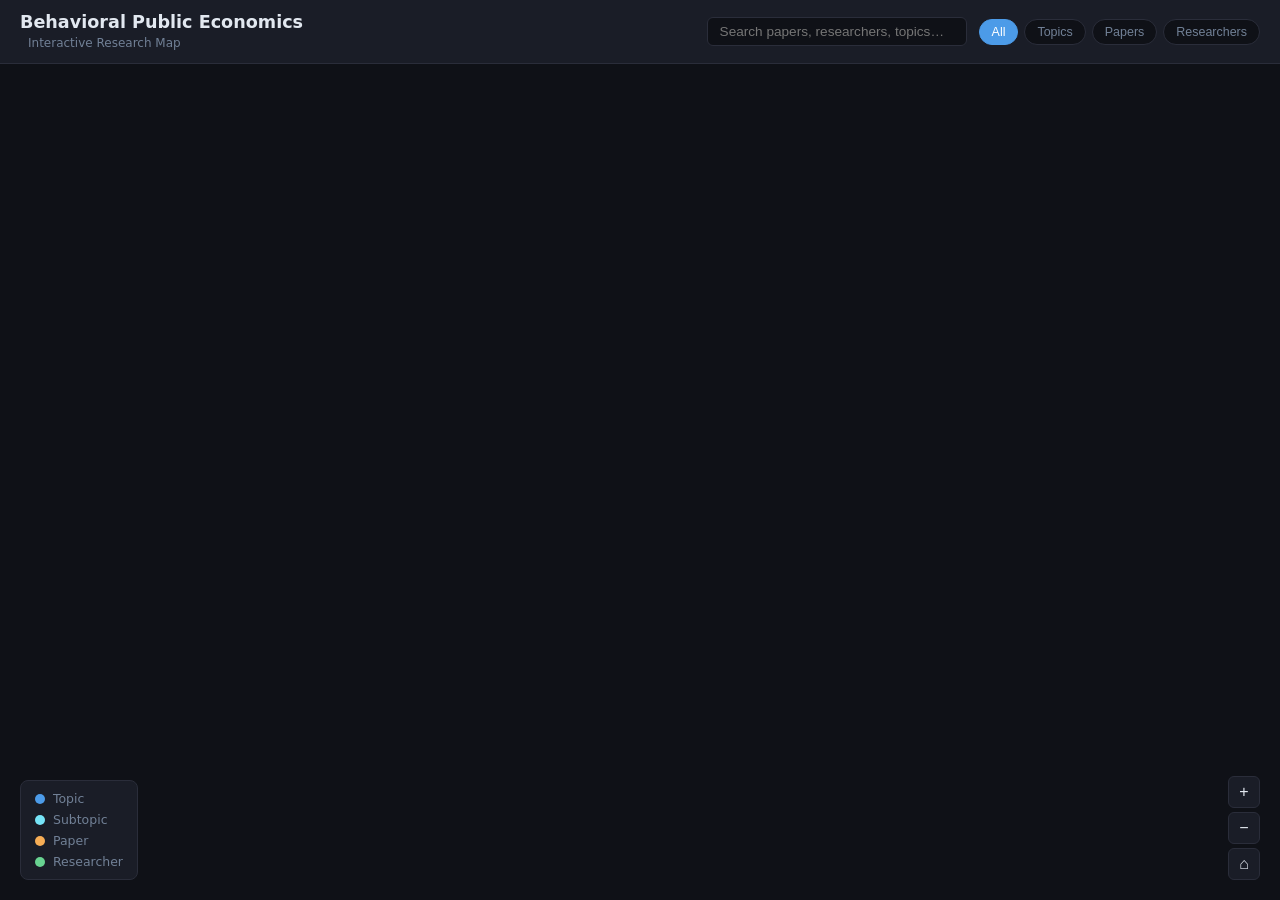
==== site/index.html @ ee1f5960 "feat: initial behavioral public economics research map Ontology-based interactive knowledge graph (D" ====
<!DOCTYPE html>
<html lang="en">
<head>
  <meta charset="UTF-8" />
  <meta name="viewport" content="width=device-width, initial-scale=1.0" />
  <title>Behavioral Public Economics — Research Map</title>
  <link rel="stylesheet" href="style.css" />
</head>
<body>
  <header>
    <div class="header-left">
      <h1>Behavioral Public Economics</h1>
      <span class="subtitle">Interactive Research Map</span>
    </div>
    <div class="header-right">
      <input id="search" type="text" placeholder="Search papers, researchers, topics…" />
      <div class="filters">
        <button class="filter-btn active" data-type="all">All</button>
        <button class="filter-btn" data-type="topic">Topics</button>
        <button class="filter-btn" data-type="paper">Papers</button>
        <button class="filter-btn" data-type="researcher">Researchers</button>
      </div>
    </div>
  </header>

  <div id="main">
    <div id="graph-container">
      <svg id="graph"></svg>
      <div id="zoom-controls">
        <button id="zoom-in">+</button>
        <button id="zoom-out">−</button>
        <button id="zoom-reset">⌂</button>
      </div>
    </div>

    <div id="panel" class="hidden">
      <button id="panel-close">✕</button>
      <div id="panel-type"></div>
      <h2 id="panel-title"></h2>
      <div id="panel-meta"></div>
      <p id="panel-summary"></p>
      <div id="panel-links"></div>
    </div>
  </div>

  <div id="legend">
    <div class="legend-item"><span class="dot topic"></span> Topic</div>
    <div class="legend-item"><span class="dot subtopic"></span> Subtopic</div>
    <div class="legend-item"><span class="dot paper"></span> Paper</div>
    <div class="legend-item"><span class="dot researcher"></span> Researcher</div>
  </div>

  <script src="https://d3js.org/d3.v7.min.js"></script>
  <script src="graph.js"></script>
  <script src="search.js"></script>
</body>
</html>
---- site/style.css ----
/* ── Reset & Base ─────────────────────────────────────────────────────── */
*, *::before, *::after { box-sizing: border-box; margin: 0; padding: 0; }

:root {
  --bg: #0f1117;
  --surface: #1a1d27;
  --border: #2a2d3a;
  --text: #e2e8f0;
  --muted: #718096;
  --accent: #4C9BE8;
  --topic: #4C9BE8;
  --subtopic: #76E4F7;
  --paper: #F6AD55;
  --researcher: #68D391;
}

body {
  background: var(--bg);
  color: var(--text);
  font-family: 'Inter', system-ui, sans-serif;
  height: 100vh;
  display: flex;
  flex-direction: column;
  overflow: hidden;
}

/* ── Header ──────────────────────────────────────────────────────────── */
header {
  display: flex;
  justify-content: space-between;
  align-items: center;
  padding: 12px 20px;
  background: var(--surface);
  border-bottom: 1px solid var(--border);
  flex-shrink: 0;
  gap: 16px;
}

.header-left h1 {
  font-size: 1.1rem;
  font-weight: 700;
  color: var(--text);
}

.subtitle {
  font-size: 0.75rem;
  color: var(--muted);
  margin-left: 8px;
}

.header-right {
  display: flex;
  align-items: center;
  gap: 12px;
}

#search {
  background: var(--bg);
  border: 1px solid var(--border);
  color: var(--text);
  padding: 6px 12px;
  border-radius: 6px;
  font-size: 0.85rem;
  width: 260px;
  outline: none;
  transition: border-color 0.2s;
}
#search:focus { border-color: var(--accent); }

.filters { display: flex; gap: 6px; }

.filter-btn {
  background: var(--bg);
  border: 1px solid var(--border);
  color: var(--muted);
  padding: 5px 12px;
  border-radius: 20px;
  font-size: 0.78rem;
  cursor: pointer;
  transition: all 0.2s;
}
.filter-btn:hover { border-color: var(--accent); color: var(--text); }
.filter-btn.active { background: var(--accent); border-color: var(--accent); color: #fff; }

/* ── Main layout ─────────────────────────────────────────────────────── */
#main {
  display: flex;
  flex: 1;
  overflow: hidden;
  position: relative;
}

#graph-container {
  flex: 1;
  position: relative;
}

#graph {
  width: 100%;
  height: 100%;
}

/* ── Zoom controls ───────────────────────────────────────────────────── */
#zoom-controls {
  position: absolute;
  bottom: 20px;
  right: 20px;
  display: flex;
  flex-direction: column;
  gap: 4px;
}

#zoom-controls button {
  width: 32px;
  height: 32px;
  background: var(--surface);
  border: 1px solid var(--border);
  color: var(--text);
  border-radius: 6px;
  cursor: pointer;
  font-size: 1rem;
  transition: background 0.2s;
}
#zoom-controls button:hover { background: var(--border); }

/* ── Detail panel ────────────────────────────────────────────────────── */
#panel {
  width: 340px;
  background: var(--surface);
  border-left: 1px solid var(--border);
  padding: 20px;
  overflow-y: auto;
  position: relative;
  flex-shrink: 0;
  transition: transform 0.25s ease;
}
#panel.hidden { display: none; }

#panel-close {
  position: absolute;
  top: 12px;
  right: 12px;
  background: none;
  border: none;
  color: var(--muted);
  cursor: pointer;
  font-size: 1rem;
}
#panel-close:hover { color: var(--text); }

#panel-type {
  font-size: 0.7rem;
  font-weight: 600;
  text-transform: uppercase;
  letter-spacing: 1px;
  color: var(--accent);
  margin-bottom: 8px;
}

#panel-title {
  font-size: 1rem;
  font-weight: 700;
  line-height: 1.4;
  margin-bottom: 12px;
}

#panel-meta {
  font-size: 0.8rem;
  color: var(--muted);
  margin-bottom: 12px;
  line-height: 1.6;
}

#panel-summary {
  font-size: 0.85rem;
  line-height: 1.7;
  color: #a0aec0;
  margin-bottom: 16px;
}

#panel-links {
  display: flex;
  flex-direction: column;
  gap: 6px;
}

.panel-link {
  display: inline-block;
  font-size: 0.8rem;
  color: var(--accent);
  text-decoration: none;
  padding: 4px 0;
}
.panel-link:hover { text-decoration: underline; }

.connected-node {
  display: flex;
  align-items: center;
  gap: 8px;
  padding: 6px 10px;
  background: var(--bg);
  border-radius: 6px;
  font-size: 0.8rem;
  cursor: pointer;
  border: 1px solid transparent;
  transition: border-color 0.2s;
}
.connected-node:hover { border-color: var(--border); }

.connected-node .dot {
  width: 8px;
  height: 8px;
  border-radius: 50%;
  flex-shrink: 0;
}

/* ── Legend ──────────────────────────────────────────────────────────── */
#legend {
  position: fixed;
  bottom: 20px;
  left: 20px;
  display: flex;
  flex-direction: column;
  gap: 6px;
  background: var(--surface);
  border: 1px solid var(--border);
  padding: 10px 14px;
  border-radius: 8px;
  z-index: 10;
}

.legend-item {
  display: flex;
  align-items: center;
  gap: 8px;
  font-size: 0.78rem;
  color: var(--muted);
}

.dot {
  width: 10px;
  height: 10px;
  border-radius: 50%;
  display: inline-block;
}
.dot.topic      { background: var(--topic); }
.dot.subtopic   { background: var(--subtopic); }
.dot.paper      { background: var(--paper); }
.dot.researcher { background: var(--researcher); }

/* ── Graph node labels ───────────────────────────────────────────────── */
.node-label {
  font-size: 11px;
  fill: var(--text);
  pointer-events: none;
  text-anchor: middle;
}

/* ── Search results overlay ──────────────────────────────────────────── */
#search-results {
  position: absolute;
  top: 44px;
  right: 20px;
  width: 300px;
  background: var(--surface);
  border: 1px solid var(--border);
  border-radius: 8px;
  z-index: 100;
  overflow: hidden;
  display: none;
}

.search-result-item {
  padding: 10px 14px;
  cursor: pointer;
  border-bottom: 1px solid var(--border);
  transition: background 0.15s;
}
.search-result-item:last-child { border-bottom: none; }
.search-result-item:hover { background: var(--bg); }
.search-result-item .type-tag {
  font-size: 0.65rem;
  text-transform: uppercase;
  font-weight: 600;
  color: var(--accent);
}
.search-result-item .result-label {
  font-size: 0.83rem;
  color: var(--text);
  margin-top: 2px;
}
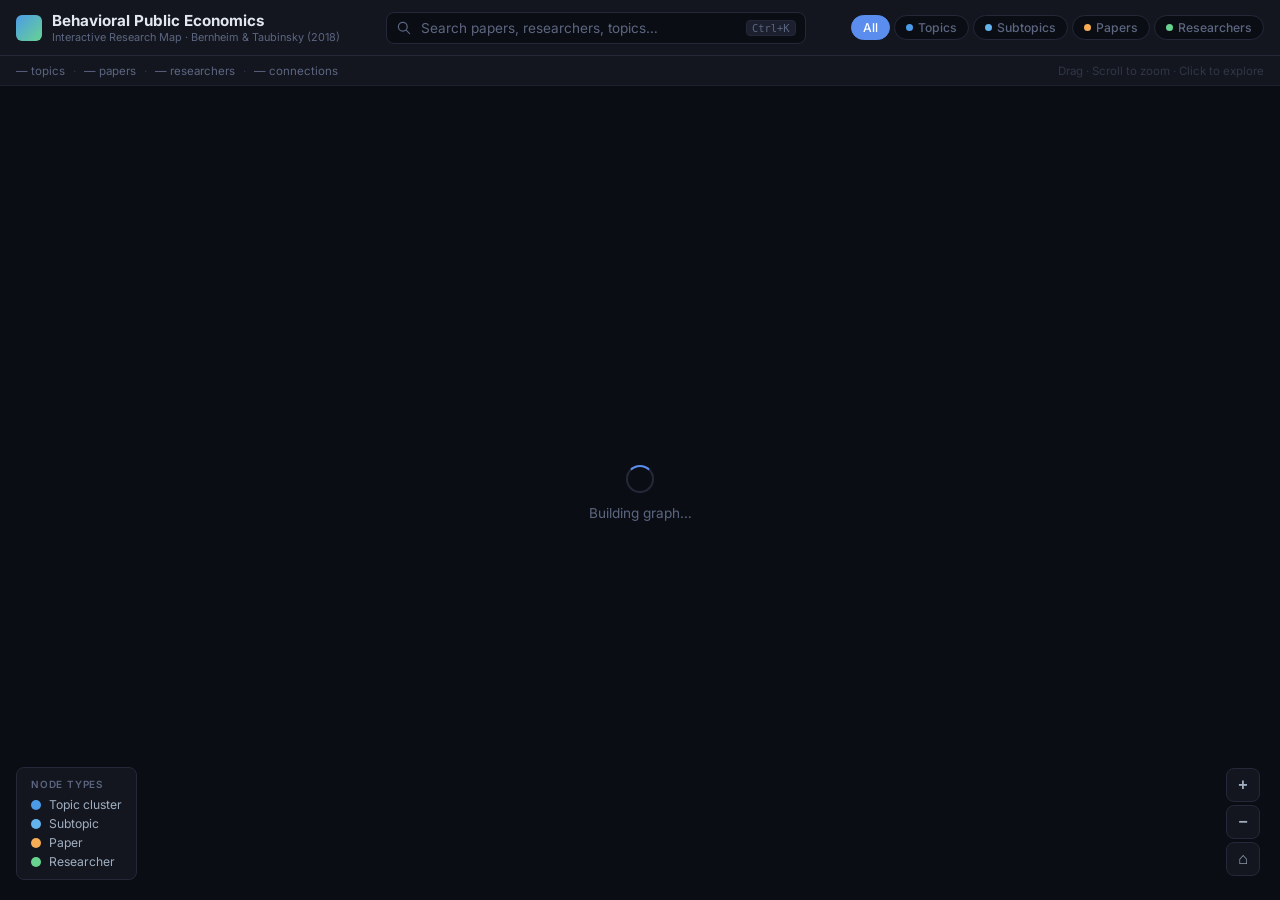
==== commit 94e8318b: "Overhaul ontology, UI/UX, and documentation - Update topics.yaml: align with Bernheim-Taubinsky (201" ====
--- a/site/index.html
+++ b/site/index.html
@@ -4,51 +4,124 @@
   <meta charset="UTF-8" />
   <meta name="viewport" content="width=device-width, initial-scale=1.0" />
   <title>Behavioral Public Economics — Research Map</title>
+  <link rel="preconnect" href="https://fonts.googleapis.com">
+  <link rel="preconnect" href="https://fonts.gstatic.com" crossorigin>
+  <link href="https://fonts.googleapis.com/css2?family=Inter:wght@400;500;600;700&display=swap" rel="stylesheet">
   <link rel="stylesheet" href="style.css" />
 </head>
 <body>
+
+  <!-- ── Header ──────────────────────────────────────────────────────── -->
   <header>
     <div class="header-left">
-      <h1>Behavioral Public Economics</h1>
-      <span class="subtitle">Interactive Research Map</span>
+      <div class="logo-mark"></div>
+      <div>
+        <h1>Behavioral Public Economics</h1>
+        <span class="subtitle">Interactive Research Map · Bernheim &amp; Taubinsky (2018)</span>
+      </div>
     </div>
+
+    <div class="header-center">
+      <div class="search-wrap">
+        <svg class="search-icon" viewBox="0 0 20 20" fill="none">
+          <circle cx="8.5" cy="8.5" r="5.5" stroke="currentColor" stroke-width="1.5"/>
+          <path d="M13 13L17 17" stroke="currentColor" stroke-width="1.5" stroke-linecap="round"/>
+        </svg>
+        <input id="search" type="text" placeholder="Search papers, researchers, topics…" autocomplete="off" />
+        <kbd id="search-shortcut">⌘K</kbd>
+      </div>
+    </div>
+
     <div class="header-right">
-      <input id="search" type="text" placeholder="Search papers, researchers, topics…" />
       <div class="filters">
         <button class="filter-btn active" data-type="all">All</button>
-        <button class="filter-btn" data-type="topic">Topics</button>
-        <button class="filter-btn" data-type="paper">Papers</button>
-        <button class="filter-btn" data-type="researcher">Researchers</button>
+        <button class="filter-btn" data-type="topic">
+          <span class="filter-dot topic"></span>Topics
+        </button>
+        <button class="filter-btn" data-type="subtopic">
+          <span class="filter-dot subtopic"></span>Subtopics
+        </button>
+        <button class="filter-btn" data-type="paper">
+          <span class="filter-dot paper"></span>Papers
+        </button>
+        <button class="filter-btn" data-type="researcher">
+          <span class="filter-dot researcher"></span>Researchers
+        </button>
       </div>
     </div>
   </header>
 
+  <!-- ── Stats bar ────────────────────────────────────────────────────── -->
+  <div id="stats-bar">
+    <span id="stat-topics">— topics</span>
+    <span class="stat-sep">·</span>
+    <span id="stat-papers">— papers</span>
+    <span class="stat-sep">·</span>
+    <span id="stat-researchers">— researchers</span>
+    <span class="stat-sep">·</span>
+    <span id="stat-links">— connections</span>
+    <span class="stat-sep stat-right">Drag · Scroll to zoom · Click to explore</span>
+  </div>
+
+  <!-- ── Main ─────────────────────────────────────────────────────────── -->
   <div id="main">
+    <!-- Graph -->
     <div id="graph-container">
-      <svg id="graph"></svg>
+      <svg id="graph">
+        <defs>
+          <filter id="glow">
+            <feGaussianBlur stdDeviation="3" result="coloredBlur"/>
+            <feMerge>
+              <feMergeNode in="coloredBlur"/>
+              <feMergeNode in="SourceGraphic"/>
+            </feMerge>
+          </filter>
+        </defs>
+      </svg>
+
+      <!-- Zoom controls -->
       <div id="zoom-controls">
-        <button id="zoom-in">+</button>
-        <button id="zoom-out">−</button>
-        <button id="zoom-reset">⌂</button>
+        <button id="zoom-in" title="Zoom in">+</button>
+        <button id="zoom-out" title="Zoom out">−</button>
+        <button id="zoom-reset" title="Reset view">⌂</button>
+      </div>
+
+      <!-- Loading overlay -->
+      <div id="loading">
+        <div class="spinner"></div>
+        <span>Building graph…</span>
       </div>
     </div>
 
-    <div id="panel" class="hidden">
-      <button id="panel-close">✕</button>
-      <div id="panel-type"></div>
+    <!-- Detail panel -->
+    <aside id="panel" class="hidden">
+      <div id="panel-header">
+        <div id="panel-type-badge"></div>
+        <button id="panel-close" title="Close">✕</button>
+      </div>
       <h2 id="panel-title"></h2>
       <div id="panel-meta"></div>
+      <div id="panel-section"></div>
       <p id="panel-summary"></p>
-      <div id="panel-links"></div>
-    </div>
+      <div id="panel-actions"></div>
+      <div id="panel-connected">
+        <div class="panel-section-label">CONNECTIONS</div>
+        <div id="panel-links"></div>
+      </div>
+    </aside>
   </div>
 
+  <!-- ── Legend ───────────────────────────────────────────────────────── -->
   <div id="legend">
-    <div class="legend-item"><span class="dot topic"></span> Topic</div>
-    <div class="legend-item"><span class="dot subtopic"></span> Subtopic</div>
-    <div class="legend-item"><span class="dot paper"></span> Paper</div>
-    <div class="legend-item"><span class="dot researcher"></span> Researcher</div>
+    <div class="legend-title">Node types</div>
+    <div class="legend-item"><span class="dot topic-dot"></span><span>Topic cluster</span></div>
+    <div class="legend-item"><span class="dot subtopic-dot"></span><span>Subtopic</span></div>
+    <div class="legend-item"><span class="dot paper-dot"></span><span>Paper</span></div>
+    <div class="legend-item"><span class="dot researcher-dot"></span><span>Researcher</span></div>
   </div>
+
+  <!-- Tooltip -->
+  <div id="tooltip" class="hidden"></div>
 
   <script src="https://d3js.org/d3.v7.min.js"></script>
   <script src="graph.js"></script>
--- a/site/style.css
+++ b/site/style.css
@@ -2,22 +2,32 @@
 *, *::before, *::after { box-sizing: border-box; margin: 0; padding: 0; }
 
 :root {
-  --bg: #0f1117;
-  --surface: #1a1d27;
-  --border: #2a2d3a;
-  --text: #e2e8f0;
-  --muted: #718096;
-  --accent: #4C9BE8;
-  --topic: #4C9BE8;
-  --subtopic: #76E4F7;
-  --paper: #F6AD55;
-  --researcher: #68D391;
+  --bg:           #0b0d14;
+  --surface:      #13161f;
+  --surface2:     #1c1f2e;
+  --border:       #252838;
+  --border-soft:  #1e2130;
+  --text:         #e2e8f0;
+  --text-dim:     #a0aec0;
+  --muted:        #5c6680;
+  --accent:       #5b8dee;
+  --accent-soft:  rgba(91,141,238,0.15);
+
+  --topic:        #4C9BE8;
+  --subtopic:     #63b3ed;
+  --paper:        #F6AD55;
+  --researcher:   #68D391;
+
+  --header-h:     56px;
+  --statsbar-h:   30px;
+  --panel-w:      380px;
+  --radius:       8px;
 }
 
 body {
   background: var(--bg);
   color: var(--text);
-  font-family: 'Inter', system-ui, sans-serif;
+  font-family: 'Inter', system-ui, -apple-system, sans-serif;
   height: 100vh;
   display: flex;
   flex-direction: column;
@@ -26,61 +36,148 @@
 
 /* ── Header ──────────────────────────────────────────────────────────── */
 header {
-  display: flex;
-  justify-content: space-between;
-  align-items: center;
-  padding: 12px 20px;
+  height: var(--header-h);
+  display: flex;
+  align-items: center;
+  padding: 0 16px;
   background: var(--surface);
   border-bottom: 1px solid var(--border);
   flex-shrink: 0;
   gap: 16px;
+  z-index: 20;
+}
+
+.header-left {
+  display: flex;
+  align-items: center;
+  gap: 10px;
+  min-width: 0;
+  flex-shrink: 0;
+}
+
+.logo-mark {
+  width: 26px;
+  height: 26px;
+  border-radius: 6px;
+  background: linear-gradient(135deg, var(--topic) 0%, var(--researcher) 100%);
+  flex-shrink: 0;
 }
 
 .header-left h1 {
-  font-size: 1.1rem;
+  font-size: 0.95rem;
   font-weight: 700;
+  white-space: nowrap;
   color: var(--text);
 }
 
 .subtitle {
-  font-size: 0.75rem;
-  color: var(--muted);
-  margin-left: 8px;
-}
-
-.header-right {
-  display: flex;
-  align-items: center;
-  gap: 12px;
+  display: block;
+  font-size: 0.68rem;
+  color: var(--muted);
+  white-space: nowrap;
+}
+
+/* ── Search ──────────────────────────────────────────────────────────── */
+.header-center { flex: 1; display: flex; justify-content: center; }
+
+.search-wrap {
+  position: relative;
+  width: 100%;
+  max-width: 420px;
+  display: flex;
+  align-items: center;
+}
+
+.search-icon {
+  position: absolute;
+  left: 10px;
+  width: 16px;
+  height: 16px;
+  color: var(--muted);
+  pointer-events: none;
 }
 
 #search {
+  width: 100%;
   background: var(--bg);
   border: 1px solid var(--border);
   color: var(--text);
-  padding: 6px 12px;
-  border-radius: 6px;
+  padding: 7px 36px 7px 34px;
+  border-radius: var(--radius);
   font-size: 0.85rem;
-  width: 260px;
+  font-family: inherit;
   outline: none;
-  transition: border-color 0.2s;
-}
-#search:focus { border-color: var(--accent); }
-
-.filters { display: flex; gap: 6px; }
+  transition: border-color 0.2s, box-shadow 0.2s;
+}
+#search::placeholder { color: var(--muted); }
+#search:focus {
+  border-color: var(--accent);
+  box-shadow: 0 0 0 3px var(--accent-soft);
+}
+
+#search-shortcut {
+  position: absolute;
+  right: 10px;
+  font-size: 0.65rem;
+  color: var(--muted);
+  background: var(--surface2);
+  border: 1px solid var(--border);
+  border-radius: 4px;
+  padding: 1px 5px;
+  pointer-events: none;
+}
+
+/* ── Filters ─────────────────────────────────────────────────────────── */
+.header-right { flex-shrink: 0; }
+
+.filters { display: flex; gap: 4px; }
 
 .filter-btn {
+  display: flex;
+  align-items: center;
+  gap: 5px;
   background: var(--bg);
   border: 1px solid var(--border);
   color: var(--muted);
-  padding: 5px 12px;
+  padding: 4px 11px;
   border-radius: 20px;
-  font-size: 0.78rem;
+  font-size: 0.76rem;
+  font-family: inherit;
+  font-weight: 500;
   cursor: pointer;
   transition: all 0.2s;
+  white-space: nowrap;
 }
 .filter-btn:hover { border-color: var(--accent); color: var(--text); }
 .filter-btn.active { background: var(--accent); border-color: var(--accent); color: #fff; }
+
+.filter-dot {
+  width: 7px; height: 7px;
+  border-radius: 50%;
+  flex-shrink: 0;
+}
+.filter-dot.topic      { background: var(--topic); }
+.filter-dot.subtopic   { background: var(--subtopic); }
+.filter-dot.paper      { background: var(--paper); }
+.filter-dot.researcher { background: var(--researcher); }
+.filter-btn.active .filter-dot { opacity: 0.8; }
+
+/* ── Stats bar ───────────────────────────────────────────────────────── */
+#stats-bar {
+  height: var(--statsbar-h);
+  display: flex;
+  align-items: center;
+  gap: 8px;
+  padding: 0 16px;
+  background: var(--surface);
+  border-bottom: 1px solid var(--border-soft);
+  font-size: 0.72rem;
+  color: var(--muted);
+  flex-shrink: 0;
+}
+
+.stat-sep { opacity: 0.4; }
+.stat-right { margin-left: auto; }
 
 /* ── Main layout ─────────────────────────────────────────────────────── */
 #main {
@@ -93,124 +190,242 @@
 #graph-container {
   flex: 1;
   position: relative;
+  overflow: hidden;
 }
 
 #graph {
   width: 100%;
   height: 100%;
-}
+  display: block;
+}
+
+/* ── Loading ─────────────────────────────────────────────────────────── */
+#loading {
+  position: absolute;
+  inset: 0;
+  display: flex;
+  flex-direction: column;
+  align-items: center;
+  justify-content: center;
+  gap: 12px;
+  background: var(--bg);
+  color: var(--muted);
+  font-size: 0.85rem;
+  z-index: 5;
+}
+
+.spinner {
+  width: 28px; height: 28px;
+  border: 2px solid var(--border);
+  border-top-color: var(--accent);
+  border-radius: 50%;
+  animation: spin 0.75s linear infinite;
+}
+@keyframes spin { to { transform: rotate(360deg); } }
+
+#loading.hidden { display: none; }
 
 /* ── Zoom controls ───────────────────────────────────────────────────── */
 #zoom-controls {
   position: absolute;
-  bottom: 20px;
+  bottom: 24px;
   right: 20px;
+  display: flex;
+  flex-direction: column;
+  gap: 3px;
+  z-index: 10;
+}
+
+#zoom-controls button {
+  width: 34px; height: 34px;
+  background: var(--surface);
+  border: 1px solid var(--border);
+  color: var(--text-dim);
+  border-radius: var(--radius);
+  cursor: pointer;
+  font-size: 1rem;
+  font-weight: 600;
+  transition: background 0.15s, color 0.15s;
+  display: flex; align-items: center; justify-content: center;
+}
+#zoom-controls button:hover { background: var(--surface2); color: var(--text); }
+
+/* ── Detail panel ────────────────────────────────────────────────────── */
+#panel {
+  width: var(--panel-w);
+  background: var(--surface);
+  border-left: 1px solid var(--border);
+  display: flex;
+  flex-direction: column;
+  flex-shrink: 0;
+  overflow: hidden;
+  transition: transform 0.3s ease;
+}
+#panel.hidden { display: none; }
+
+#panel-header {
+  display: flex;
+  align-items: center;
+  justify-content: space-between;
+  padding: 14px 16px 0;
+  flex-shrink: 0;
+}
+
+#panel-type-badge {
+  font-size: 0.65rem;
+  font-weight: 700;
+  text-transform: uppercase;
+  letter-spacing: 1.2px;
+  padding: 2px 8px;
+  border-radius: 10px;
+  background: var(--accent-soft);
+  color: var(--accent);
+}
+
+#panel-close {
+  width: 26px; height: 26px;
+  background: none;
+  border: 1px solid var(--border);
+  border-radius: 6px;
+  color: var(--muted);
+  cursor: pointer;
+  font-size: 0.8rem;
+  display: flex; align-items: center; justify-content: center;
+  transition: all 0.15s;
+}
+#panel-close:hover { background: var(--surface2); color: var(--text); }
+
+/* Panel content — scrollable area */
+#panel > *:not(#panel-header) {
+  padding-left: 16px;
+  padding-right: 16px;
+}
+
+#panel-title {
+  font-size: 0.95rem;
+  font-weight: 700;
+  line-height: 1.45;
+  padding-top: 12px;
+  padding-bottom: 0;
+}
+
+#panel-meta {
+  font-size: 0.78rem;
+  color: var(--text-dim);
+  margin-top: 8px;
+  line-height: 1.7;
+  display: flex;
+  flex-wrap: wrap;
+  gap: 4px 0;
+}
+
+.meta-chip {
+  display: inline-flex;
+  align-items: center;
+  gap: 4px;
+  background: var(--surface2);
+  border: 1px solid var(--border);
+  border-radius: 4px;
+  padding: 1px 7px;
+  font-size: 0.72rem;
+  color: var(--text-dim);
+  margin-right: 5px;
+  margin-bottom: 4px;
+}
+.meta-chip.journal { color: var(--paper); border-color: rgba(246,173,85,0.3); background: rgba(246,173,85,0.08); }
+.meta-chip.year    { color: var(--muted); }
+.meta-chip.section { color: var(--accent); border-color: var(--accent-soft); background: var(--accent-soft); }
+
+#panel-section {
+  font-size: 0.73rem;
+  color: var(--accent);
+  margin-top: 6px;
+  font-style: italic;
+}
+
+#panel-summary {
+  font-size: 0.83rem;
+  line-height: 1.75;
+  color: var(--text-dim);
+  margin-top: 14px;
+  padding-bottom: 0;
+}
+
+#panel-actions {
+  display: flex;
+  gap: 8px;
+  margin-top: 14px;
+  flex-wrap: wrap;
+}
+
+.action-btn {
+  display: inline-flex;
+  align-items: center;
+  gap: 5px;
+  padding: 5px 12px;
+  border-radius: var(--radius);
+  font-size: 0.77rem;
+  font-family: inherit;
+  font-weight: 500;
+  text-decoration: none;
+  cursor: pointer;
+  transition: all 0.15s;
+  border: 1px solid var(--border);
+  color: var(--accent);
+  background: var(--accent-soft);
+}
+.action-btn:hover { background: rgba(91,141,238,0.25); }
+
+#panel-connected {
+  margin-top: 20px;
+  flex: 1;
+  overflow-y: auto;
+  padding-bottom: 20px;
+  border-top: 1px solid var(--border-soft);
+  padding-top: 14px;
+}
+
+.panel-section-label {
+  font-size: 0.65rem;
+  font-weight: 700;
+  text-transform: uppercase;
+  letter-spacing: 1px;
+  color: var(--muted);
+  margin-bottom: 8px;
+}
+
+#panel-links {
   display: flex;
   flex-direction: column;
   gap: 4px;
 }
 
-#zoom-controls button {
-  width: 32px;
-  height: 32px;
-  background: var(--surface);
-  border: 1px solid var(--border);
-  color: var(--text);
-  border-radius: 6px;
-  cursor: pointer;
-  font-size: 1rem;
-  transition: background 0.2s;
-}
-#zoom-controls button:hover { background: var(--border); }
-
-/* ── Detail panel ────────────────────────────────────────────────────── */
-#panel {
-  width: 340px;
-  background: var(--surface);
-  border-left: 1px solid var(--border);
-  padding: 20px;
-  overflow-y: auto;
-  position: relative;
-  flex-shrink: 0;
-  transition: transform 0.25s ease;
-}
-#panel.hidden { display: none; }
-
-#panel-close {
-  position: absolute;
-  top: 12px;
-  right: 12px;
-  background: none;
-  border: none;
-  color: var(--muted);
-  cursor: pointer;
-  font-size: 1rem;
-}
-#panel-close:hover { color: var(--text); }
-
-#panel-type {
-  font-size: 0.7rem;
-  font-weight: 600;
-  text-transform: uppercase;
-  letter-spacing: 1px;
-  color: var(--accent);
-  margin-bottom: 8px;
-}
-
-#panel-title {
-  font-size: 1rem;
-  font-weight: 700;
-  line-height: 1.4;
-  margin-bottom: 12px;
-}
-
-#panel-meta {
-  font-size: 0.8rem;
-  color: var(--muted);
-  margin-bottom: 12px;
-  line-height: 1.6;
-}
-
-#panel-summary {
-  font-size: 0.85rem;
-  line-height: 1.7;
-  color: #a0aec0;
-  margin-bottom: 16px;
-}
-
-#panel-links {
-  display: flex;
-  flex-direction: column;
-  gap: 6px;
-}
-
-.panel-link {
-  display: inline-block;
-  font-size: 0.8rem;
-  color: var(--accent);
-  text-decoration: none;
-  padding: 4px 0;
-}
-.panel-link:hover { text-decoration: underline; }
-
 .connected-node {
   display: flex;
   align-items: center;
   gap: 8px;
-  padding: 6px 10px;
+  padding: 7px 10px;
   background: var(--bg);
   border-radius: 6px;
-  font-size: 0.8rem;
+  font-size: 0.79rem;
   cursor: pointer;
   border: 1px solid transparent;
-  transition: border-color 0.2s;
-}
-.connected-node:hover { border-color: var(--border); }
-
-.connected-node .dot {
-  width: 8px;
-  height: 8px;
+  transition: border-color 0.15s, background 0.15s;
+  color: var(--text-dim);
+}
+.connected-node:hover { border-color: var(--border); background: var(--surface2); color: var(--text); }
+
+.connected-node .node-dot {
+  width: 8px; height: 8px;
   border-radius: 50%;
+  flex-shrink: 0;
+}
+
+.connected-node .node-type-label {
+  font-size: 0.65rem;
+  text-transform: uppercase;
+  color: var(--muted);
+  margin-left: auto;
   flex-shrink: 0;
 }
 
@@ -218,74 +433,149 @@
 #legend {
   position: fixed;
   bottom: 20px;
-  left: 20px;
-  display: flex;
-  flex-direction: column;
-  gap: 6px;
+  left: 16px;
   background: var(--surface);
   border: 1px solid var(--border);
   padding: 10px 14px;
-  border-radius: 8px;
+  border-radius: var(--radius);
   z-index: 10;
 }
 
+.legend-title {
+  font-size: 0.62rem;
+  font-weight: 600;
+  text-transform: uppercase;
+  letter-spacing: 0.8px;
+  color: var(--muted);
+  margin-bottom: 7px;
+}
+
 .legend-item {
   display: flex;
   align-items: center;
   gap: 8px;
-  font-size: 0.78rem;
-  color: var(--muted);
-}
+  font-size: 0.76rem;
+  color: var(--text-dim);
+  margin-bottom: 4px;
+}
+.legend-item:last-child { margin-bottom: 0; }
 
 .dot {
-  width: 10px;
-  height: 10px;
+  width: 10px; height: 10px;
   border-radius: 50%;
   display: inline-block;
-}
-.dot.topic      { background: var(--topic); }
-.dot.subtopic   { background: var(--subtopic); }
-.dot.paper      { background: var(--paper); }
-.dot.researcher { background: var(--researcher); }
+  flex-shrink: 0;
+}
+.topic-dot      { background: var(--topic); }
+.subtopic-dot   { background: var(--subtopic); }
+.paper-dot      { background: var(--paper); }
+.researcher-dot { background: var(--researcher); }
 
 /* ── Graph node labels ───────────────────────────────────────────────── */
 .node-label {
-  font-size: 11px;
-  fill: var(--text);
+  font-size: 10.5px;
+  fill: var(--text-dim);
   pointer-events: none;
   text-anchor: middle;
-}
-
-/* ── Search results overlay ──────────────────────────────────────────── */
+  font-family: 'Inter', system-ui, sans-serif;
+}
+
+/* ── Tooltip ─────────────────────────────────────────────────────────── */
+#tooltip {
+  position: fixed;
+  background: var(--surface);
+  border: 1px solid var(--border);
+  border-radius: var(--radius);
+  padding: 8px 12px;
+  font-size: 0.78rem;
+  color: var(--text);
+  pointer-events: none;
+  z-index: 50;
+  max-width: 260px;
+  line-height: 1.5;
+  box-shadow: 0 4px 16px rgba(0,0,0,0.4);
+}
+#tooltip.hidden { display: none; }
+
+.tooltip-type {
+  font-size: 0.62rem;
+  font-weight: 700;
+  text-transform: uppercase;
+  letter-spacing: 1px;
+  margin-bottom: 3px;
+  opacity: 0.7;
+}
+
+.tooltip-label { font-weight: 600; }
+
+.tooltip-sub {
+  font-size: 0.73rem;
+  color: var(--text-dim);
+  margin-top: 2px;
+}
+
+/* ── Search results ──────────────────────────────────────────────────── */
 #search-results {
   position: absolute;
-  top: 44px;
-  right: 20px;
-  width: 300px;
-  background: var(--surface);
-  border: 1px solid var(--border);
-  border-radius: 8px;
-  z-index: 100;
-  overflow: hidden;
+  top: calc(100% + 4px);
+  left: 0;
+  right: 0;
+  background: var(--surface);
+  border: 1px solid var(--border);
+  border-radius: var(--radius);
+  z-index: 200;
+  overflow: hidden;
+  box-shadow: 0 8px 24px rgba(0,0,0,0.4);
   display: none;
 }
 
 .search-result-item {
-  padding: 10px 14px;
+  padding: 9px 14px;
   cursor: pointer;
-  border-bottom: 1px solid var(--border);
-  transition: background 0.15s;
+  border-bottom: 1px solid var(--border-soft);
+  transition: background 0.12s;
+  display: flex;
+  align-items: center;
+  gap: 10px;
 }
 .search-result-item:last-child { border-bottom: none; }
-.search-result-item:hover { background: var(--bg); }
+.search-result-item:hover,
+.search-result-item.focused  { background: var(--surface2); }
+
+.search-result-item .result-dot {
+  width: 8px; height: 8px;
+  border-radius: 50%;
+  flex-shrink: 0;
+}
+
+.search-result-item .result-text { flex: 1; min-width: 0; }
+
 .search-result-item .type-tag {
-  font-size: 0.65rem;
+  font-size: 0.62rem;
   text-transform: uppercase;
-  font-weight: 600;
-  color: var(--accent);
-}
+  font-weight: 700;
+  color: var(--muted);
+  letter-spacing: 0.5px;
+}
+
 .search-result-item .result-label {
-  font-size: 0.83rem;
+  font-size: 0.82rem;
   color: var(--text);
-  margin-top: 2px;
-}
+  white-space: nowrap;
+  overflow: hidden;
+  text-overflow: ellipsis;
+}
+
+.search-result-item .result-sub {
+  font-size: 0.72rem;
+  color: var(--muted);
+  white-space: nowrap;
+  overflow: hidden;
+  text-overflow: ellipsis;
+}
+
+/* ── Scrollbar ───────────────────────────────────────────────────────── */
+::-webkit-scrollbar { width: 5px; }
+::-webkit-scrollbar-track { background: transparent; }
+::-webkit-scrollbar-thumb { background: var(--border); border-radius: 3px; }
+::-webkit-scrollbar-thumb:hover { background: var(--muted); }
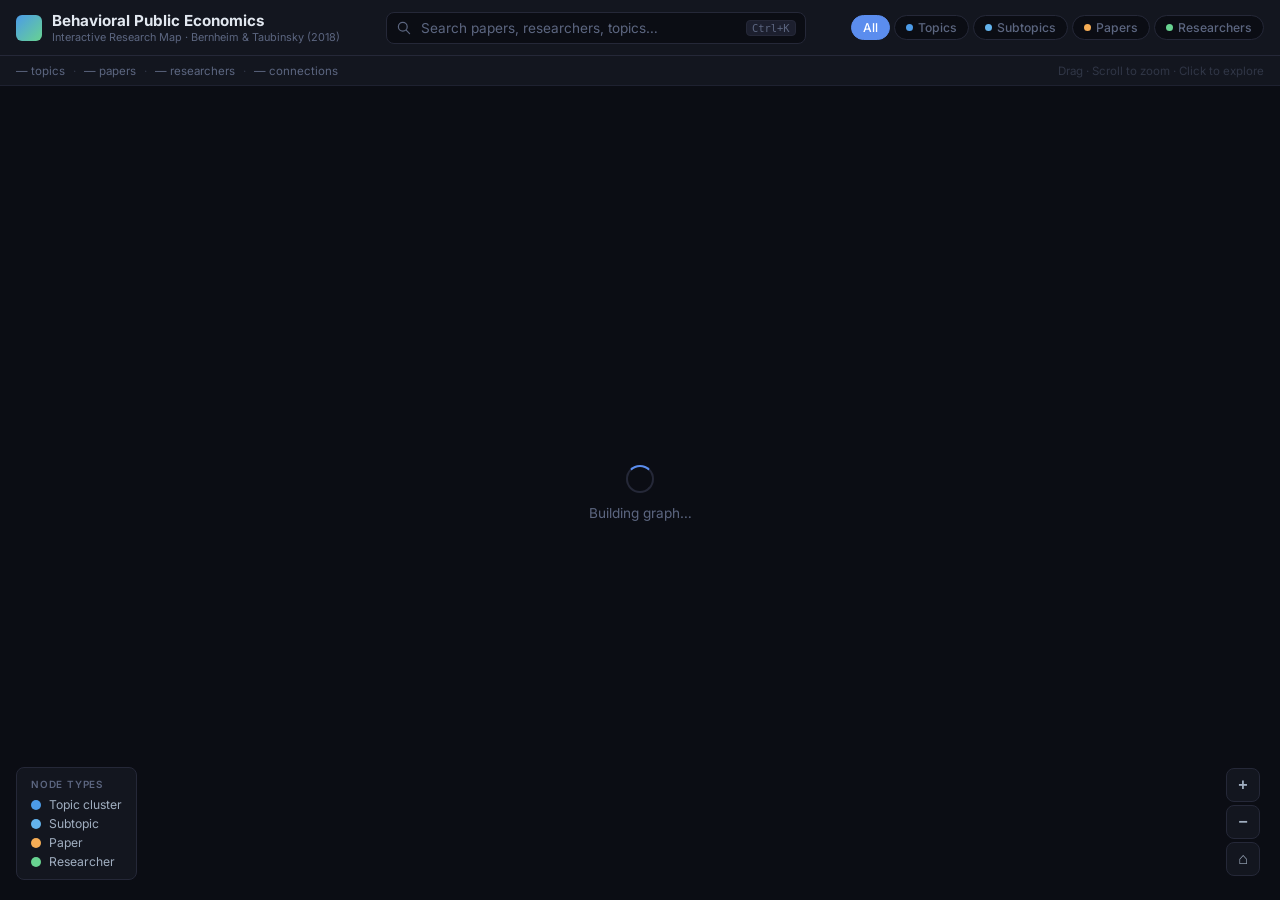
==== commit 588ed095: "Use the glow filter and arrow marker that were defined but never applied index.html declared a Gauss" ====
--- a/site/index.html
+++ b/site/index.html
@@ -69,7 +69,8 @@
     <div id="graph-container">
       <svg id="graph">
         <defs>
-          <filter id="glow">
+          <!-- Widened region: the default (120% of bbox) clips a 3px blur. -->
+          <filter id="glow" x="-50%" y="-50%" width="200%" height="200%">
             <feGaussianBlur stdDeviation="3" result="coloredBlur"/>
             <feMerge>
               <feMergeNode in="coloredBlur"/>
